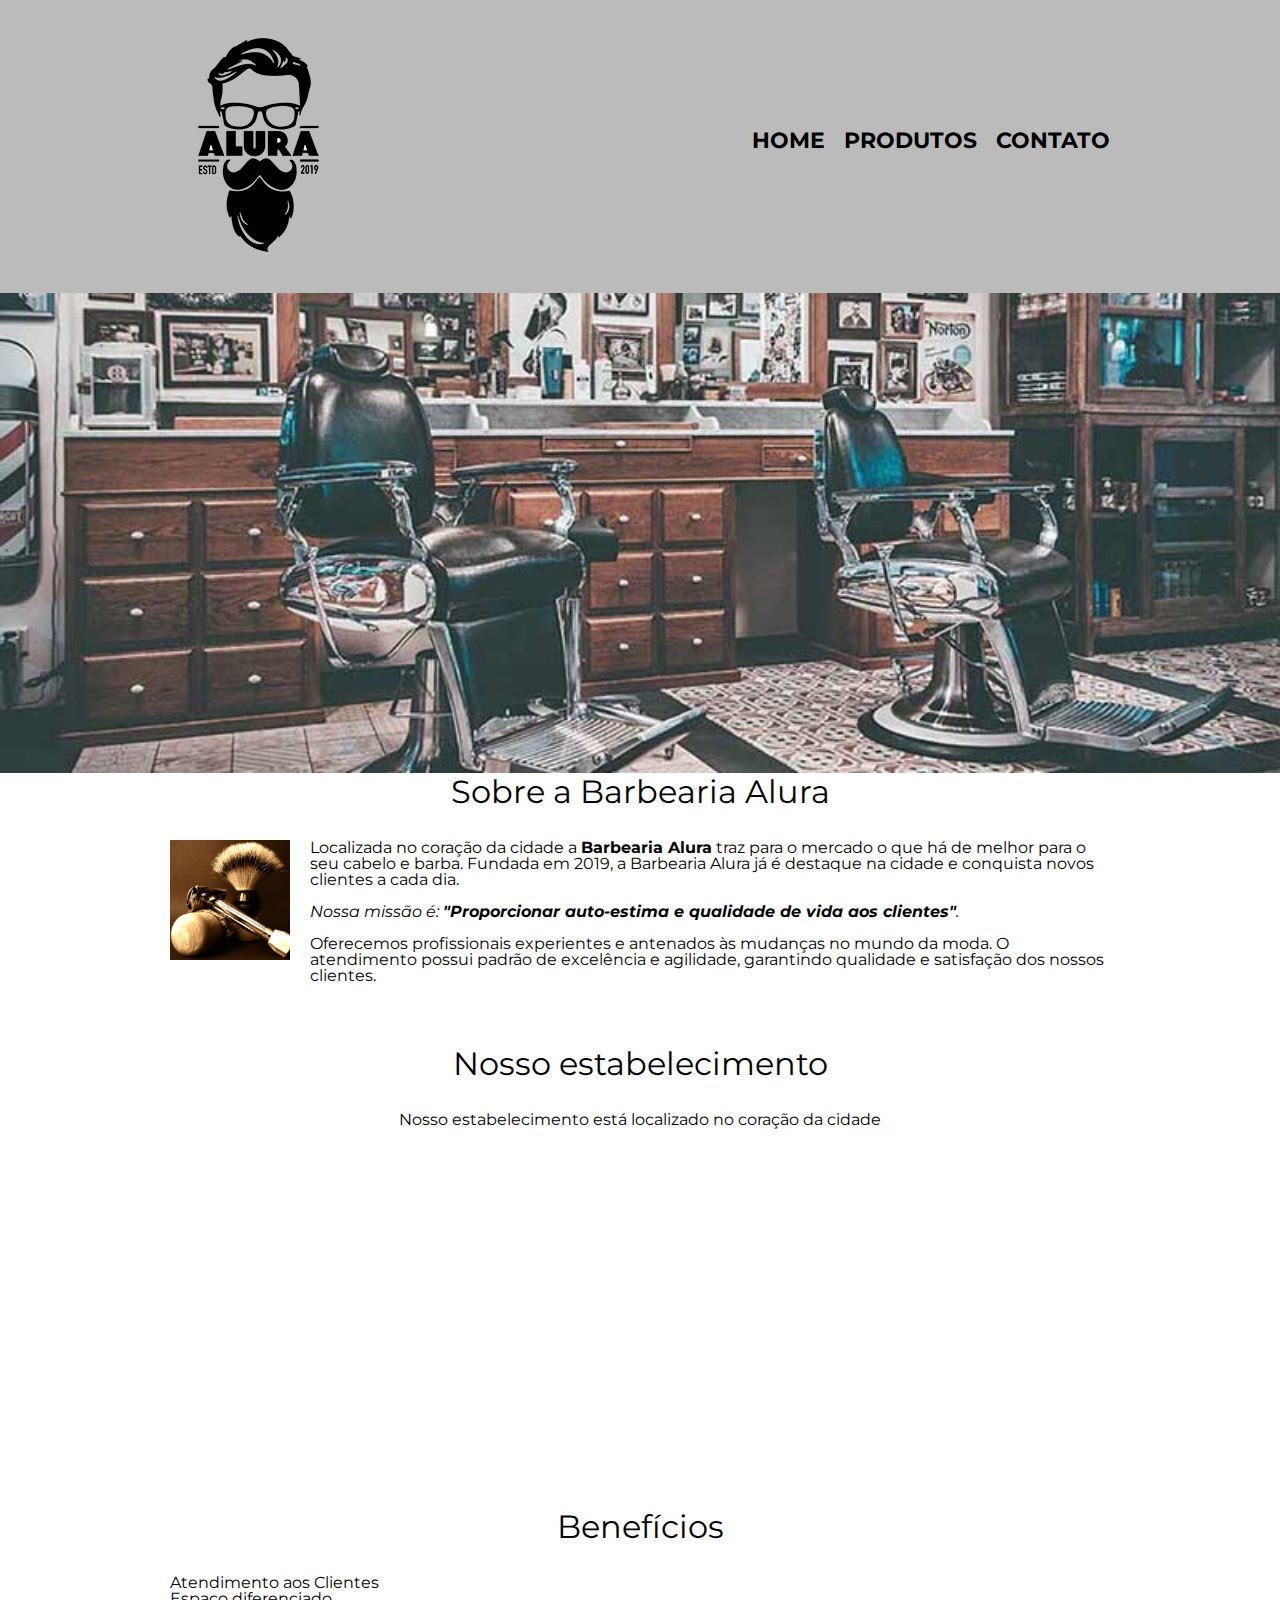
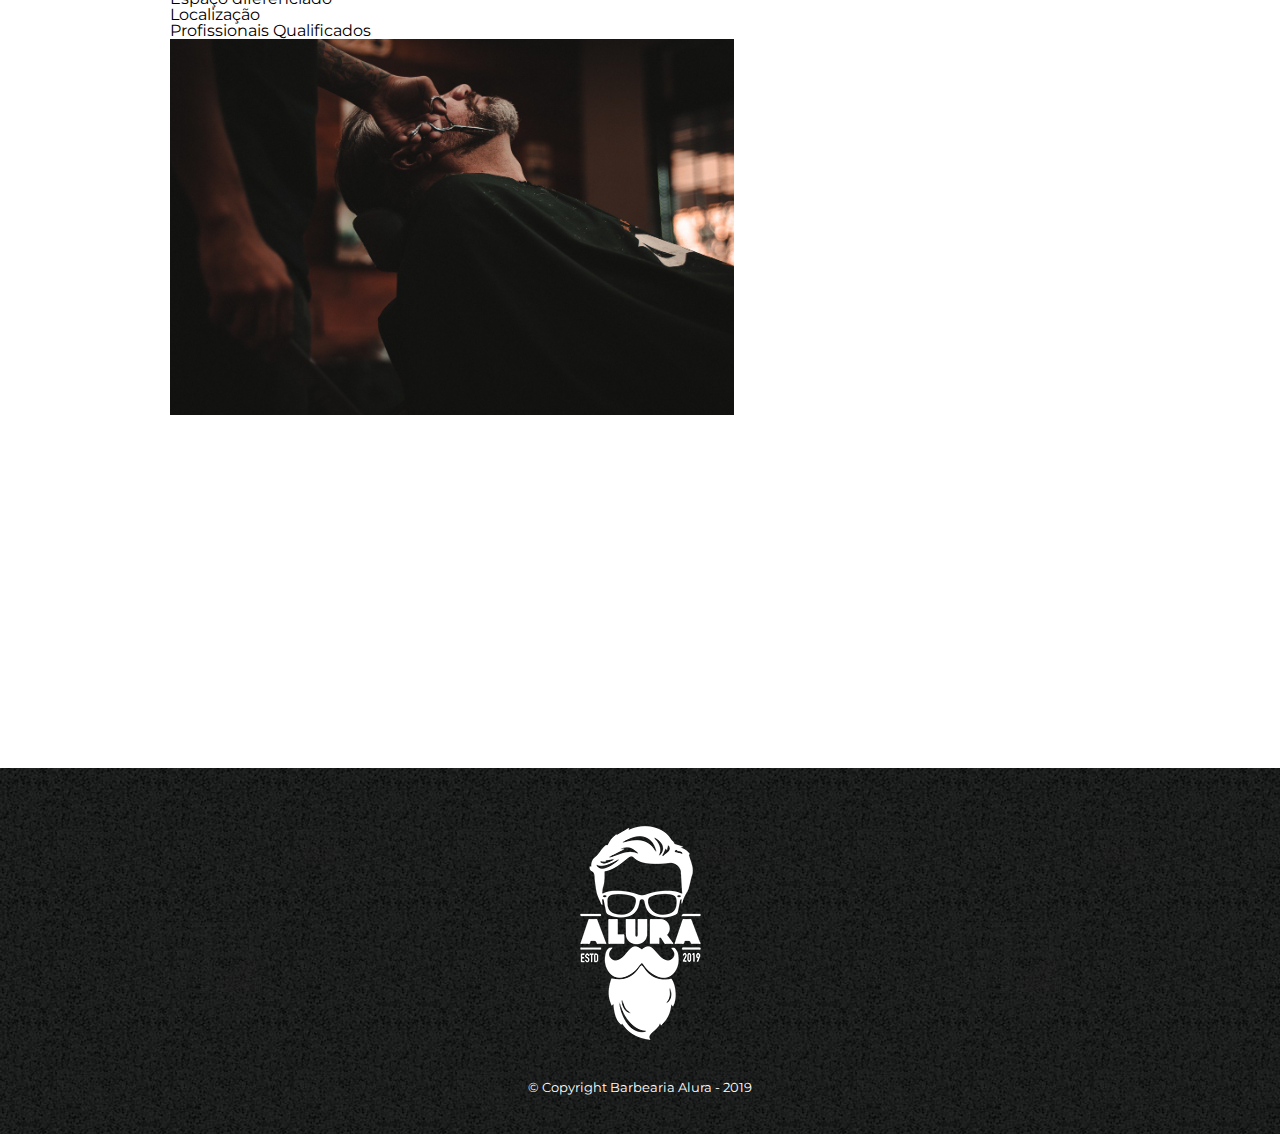
==== index.html @ b2327f67 "Parte 1, 2, 3 completa e inicio da parte 4" ====
<!DOCTYPE html>
<html lang="pt-br">

<head>
	<meta charset="UTF-8">
	<title>Barbearia Alura</title>

	<link rel="stylesheet" href="css/reset.css">
	<link rel="stylesheet" href="css/style.css">
	<link href="https://fonts.googleapis.com/css2?family=Montserrat&display=swap" rel="stylesheet">

</head>

<body>
	<header>
		<div class="caixa">
			<h1><img src="imagens/logo.png"></h1>

			<nav>
				<ul>
					<li><a href="index.html">Home</a></li>
					<li><a href="produtos.html">Produtos</a></li>
					<li><a href="contato.html">Contato</a></li>
				</ul>
			</nav>
		</div>
	</header>

	<img class="banner" src="imagens/banner.jpg">

	<main>
		<section class="principal">
			<h2 class="titulo-principal">Sobre a Barbearia Alura</h2>

			<img class="utensilios" src="imagens/utensilios.jpg" alt="Utensilios de um barbeiro.">

			<p>Localizada no coração da cidade a <strong>Barbearia Alura</strong> traz para o mercado o que há de melhor
				para o seu cabelo e barba. Fundada em 2019, a Barbearia Alura já é destaque na cidade e conquista novos
				clientes a cada dia.</p>

			<p id="missao"><em>Nossa missão é: <strong>"Proporcionar auto-estima e qualidade de vida aos
						clientes"</strong>.</em></p>

			<p>Oferecemos profissionais experientes e antenados às mudanças no mundo da moda. O atendimento possui
				padrão de excelência e agilidade, garantindo qualidade e satisfação dos nossos clientes.</p>
		</section>

		<section class="mapa">
			<h3 class="titulo-principal">Nosso estabelecimento</h3>
			<p>Nosso estabelecimento está localizado no coração da cidade</p>
			<iframe
				src="https://www.google.com/maps/embed?pb=!1m18!1m12!1m3!1d3656.4484611390417!2d-46.63465338446979!3d-23.58824428466962!2m3!1f0!2f0!3f0!3m2!1i1024!2i768!4f13.1!3m3!1m2!1s0x94ce5a2b2ed7f3a1%3A0xab35da2f5ca62674!2sCaelum%20-%20Escola%20de%20Tecnologia!5e0!3m2!1spt-BR!2sbr!4v1596118968115!5m2!1spt-BR!2sbr"
				width="100%" height="300" frameborder="0" style="border:0;" allowfullscreen="" aria-hidden="false"
				tabindex="0"></iframe>
		</section>

		<section class="beneficios">
			<h3 class="titulo-principal">Benefícios</h3>

			<ul>
				<li class="itens">Atendimento aos Clientes</li>
				<li class="itens">Espaço diferenciado</li>
				<li class="itens">Localização</li>
				<li class="itens">Profissionais Qualificados</li>
			</ul>

			<img src="imagens/beneficios.jpg" class="imagembeneficios">
			<div class="video">
				<iframe width="560" height="315" src="https://www.youtube.com/embed/wcVVXUV0YUY" frameborder="0"
					allow="accelerometer; autoplay; encrypted-media; gyroscope; picture-in-picture"
					allowfullscreen></iframe>
			</div>
		</section>
	</main>

	<footer>
		<img src="imagens/logo-branco.png">
		<p class="copyright">&copy; Copyright Barbearia Alura - 2019</p>
	</footer>
</body>

</html>
---- css/style.css ----
body {
	font-family: 'Montserrat', sans-serif;
}

header {
	background: #BBBBBB;
	padding: 20px 0;
}

.caixa {
	position: relative;
	width: 940px;
	margin: 0 auto;
}

nav {
	position: absolute;
	top: 110px;
	right: 0;
}

nav li {
	display: inline;
	margin: 0 0 0 15px;
}

nav a {
	text-transform: uppercase;
	color: #000000;
	font-weight: bold;
	font-size: 22px;
	text-decoration: none;
}

nav a:hover {
	color: #C78C19;
	text-decoration: underline;
}

.produtos {
	width: 940px;
	margin: 0 auto;
	padding: 50px 0;
}

.produtos li {
	display: inline-block;
	text-align: center;
	width: 30%;
	vertical-align: top;
	margin: 0 1.5%;
	padding: 30px 20px;
	box-sizing: border-box;
	border: 2px solid #000000;
	border-radius: 10px;
}

.produtos li:hover {
	border-color: #C78C19;
}

.produtos li:active {
	border-color: #088C19;	
}

.produtos li:hover h2 {
	font-size: 34px;
}

.produtos h2 {
	font-size: 30px;
	font-weight: bold;
}

.produto-descricao {
	font-size: 18px;
}

.produto-preco {
	font-size: 22px;
	font-weight: bold;
	margin-top: 10px;
}

footer {
	text-align: center;
	background: url("../imagens/bg.jpg");
	padding: 40px 0;
}

.copyright {
	color: #FFFFFF;
	font-size: 13px;
	margin: 20px 0 0;
}

main {
	width: 940px;
	margin: 0 auto;
}

form {
	margin: 40px 0;
}

form label, form legend {
	display:block;
	font-size: 20px;
	margin: 0 0 10px;
}

.input-padrao {
	display: block;
	margin: 0 0 20px;
	padding: 10px 25px;
	width: 50%;
}

.checkbox {
	margin: 20px 0;
}

.enviar {
	width:40%;
	padding: 15px 0;
	background: orange;
	color: white;
	font-weight: bold;
	font-size: 18px;
	border: none;
	border-radius: 5px;
	transition: 1s all;
	cursor: pointer;
}

.enviar:hover {
	background: darkorange;
	transform: scale(1.2);
}

table {
	margin: 20px 0 40px;
}

thead {
	background: #555555;
	color: white;
	font-weight: bold;
}

td, th {
	border: 1px solid #000000;
	padding: 8px 15px;
}


/* css da página inicial */
.banner {
	width:100%;
}

.titulo-principal {
	text-align: center;
	font-size: 2em;
	margin: 0 0 1em;
	clear: left;
}

.principal p {
	margin: 0 0 1em;
}

.principal strong {
	font-weight: bold;
}

.principal em {
	font-style: italic;
}

.utensilios {
	width: 120px;
	float: left;
	margin: 0 20px 20px 0;
}

.imagembeneficios {
	width: 60%;
}

.mapa {
	padding: 3em 0;
}
.mapa p {
	margin-bottom: 2em;
	text-align: center;
}

.video {
	width: 560px;
	margin: 1em auto;
}
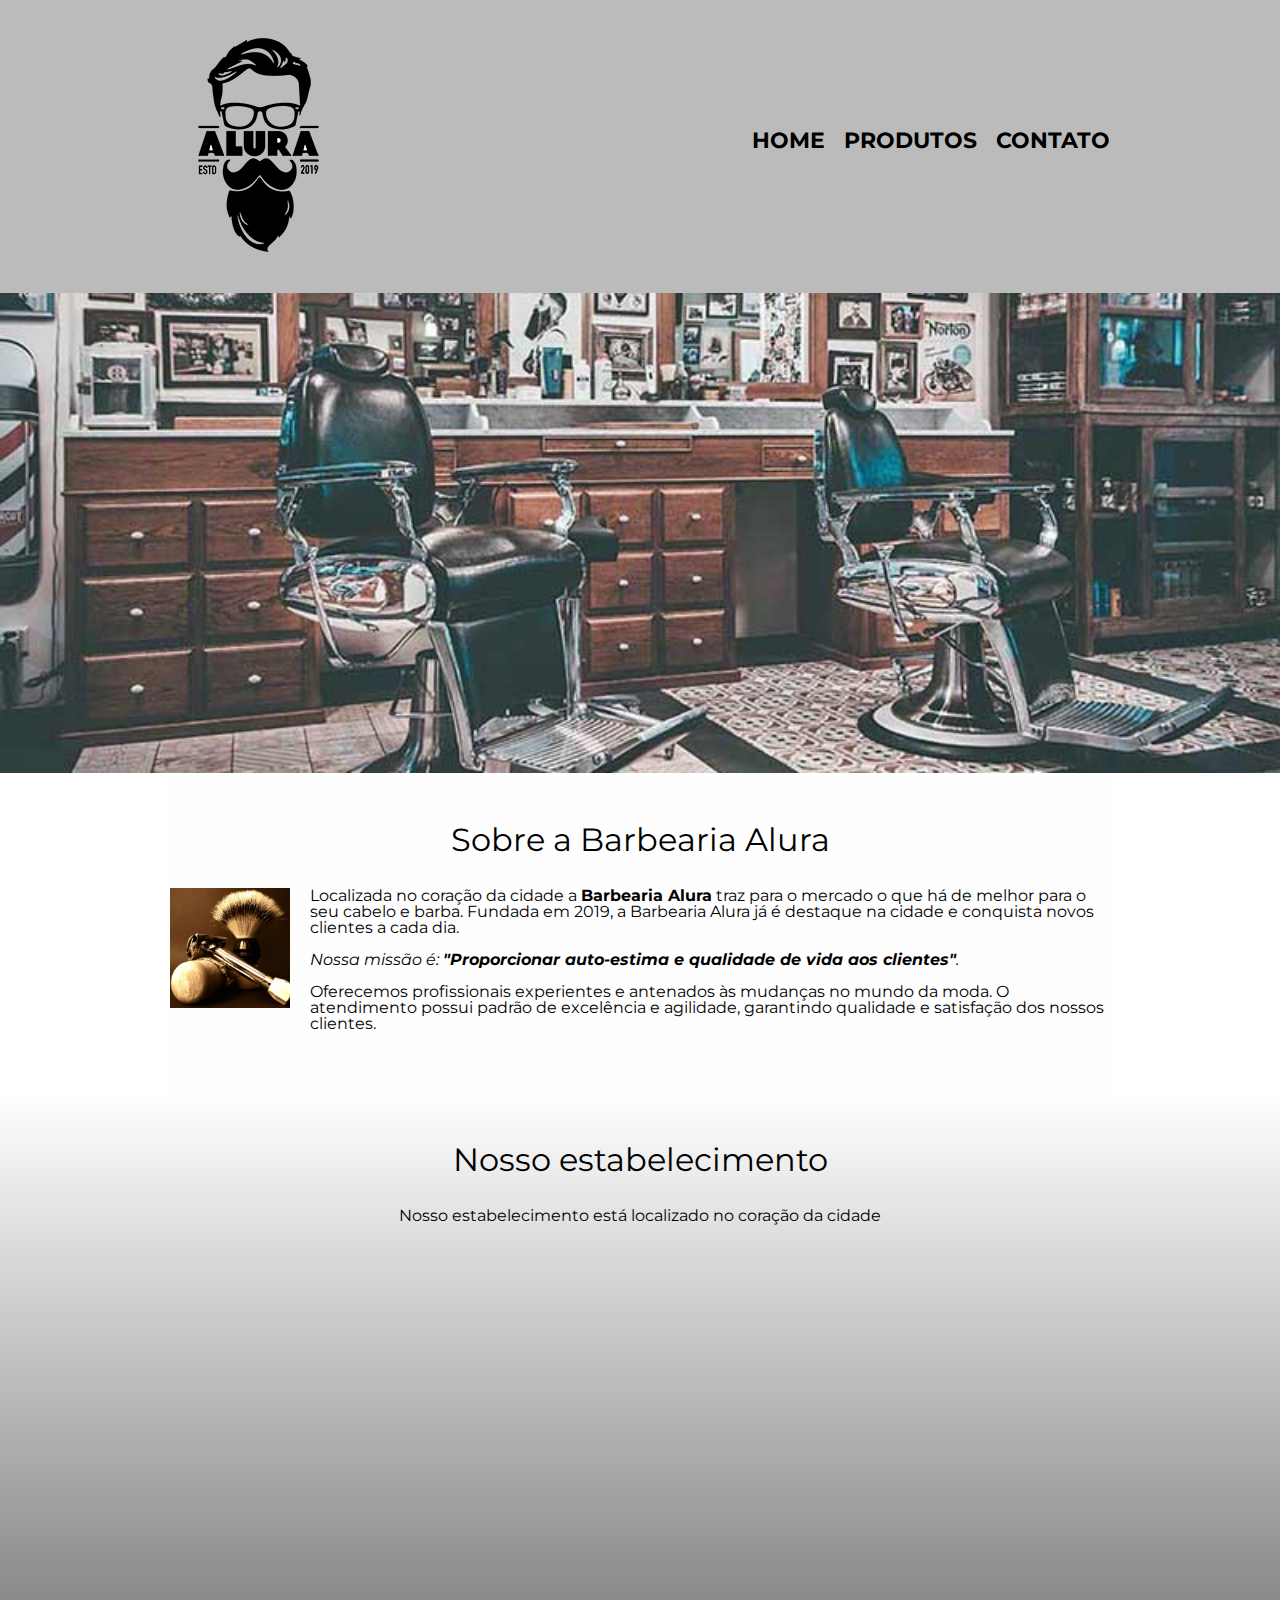
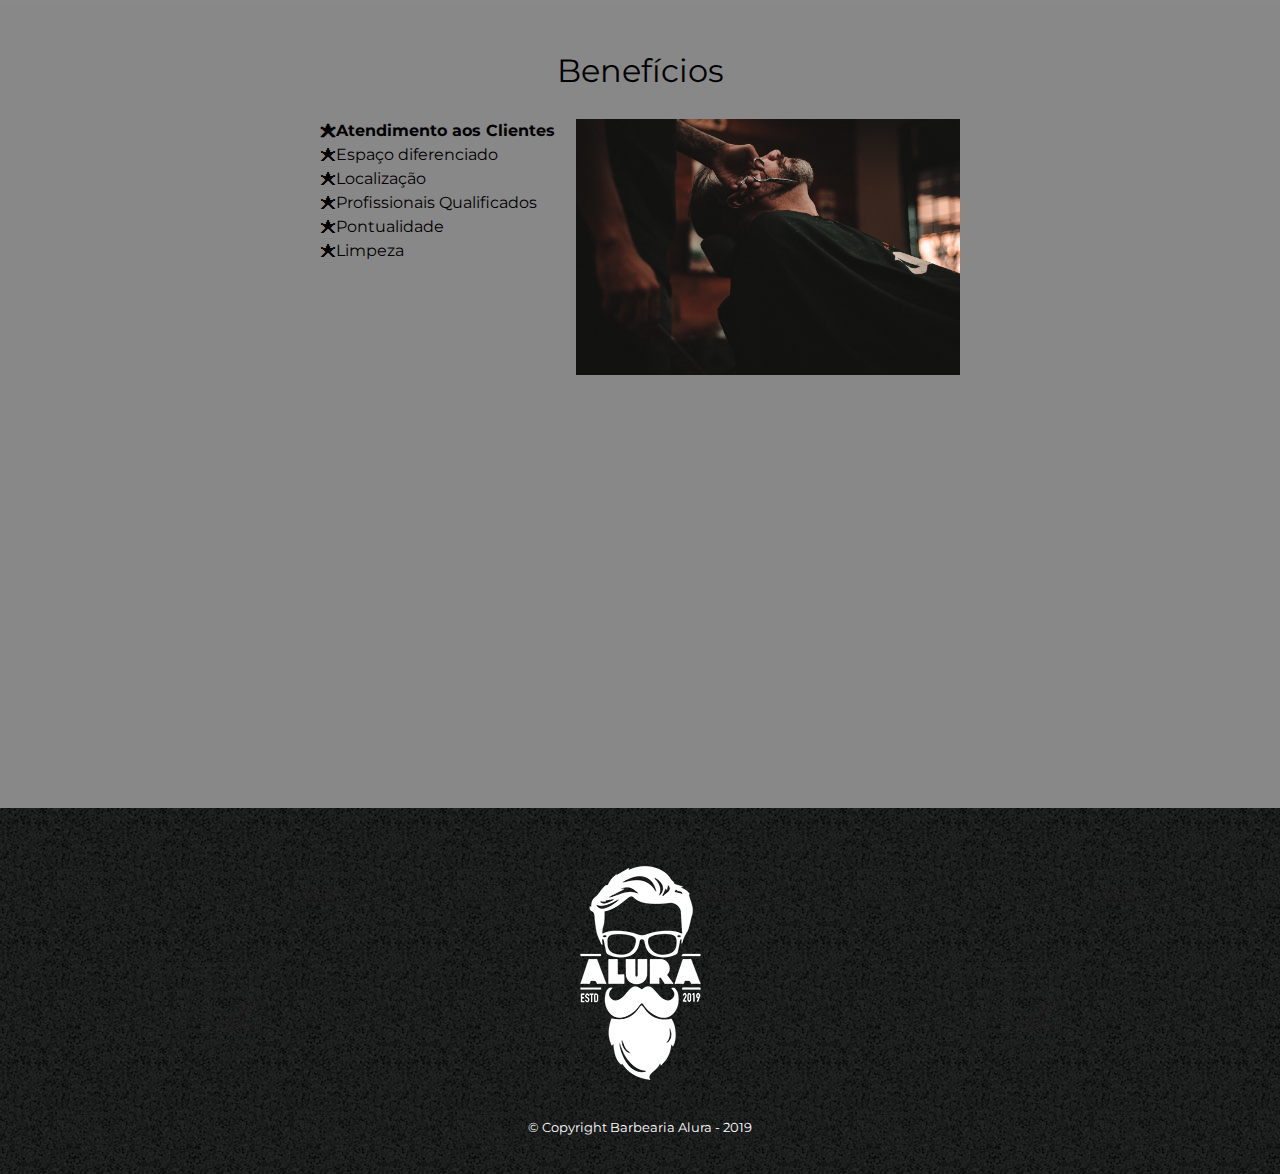
==== commit 67ddbabb: "Melhorando o CSS" ====
--- a/index.html
+++ b/index.html
@@ -48,23 +48,27 @@
 		<section class="mapa">
 			<h3 class="titulo-principal">Nosso estabelecimento</h3>
 			<p>Nosso estabelecimento está localizado no coração da cidade</p>
-			<iframe
-				src="https://www.google.com/maps/embed?pb=!1m18!1m12!1m3!1d3656.4484611390417!2d-46.63465338446979!3d-23.58824428466962!2m3!1f0!2f0!3f0!3m2!1i1024!2i768!4f13.1!3m3!1m2!1s0x94ce5a2b2ed7f3a1%3A0xab35da2f5ca62674!2sCaelum%20-%20Escola%20de%20Tecnologia!5e0!3m2!1spt-BR!2sbr!4v1596118968115!5m2!1spt-BR!2sbr"
-				width="100%" height="300" frameborder="0" style="border:0;" allowfullscreen="" aria-hidden="false"
-				tabindex="0"></iframe>
+			<div class="mapa-conteudo">
+				<iframe
+					src="https://www.google.com/maps/embed?pb=!1m18!1m12!1m3!1d3656.4484611390417!2d-46.63465338446979!3d-23.58824428466962!2m3!1f0!2f0!3f0!3m2!1i1024!2i768!4f13.1!3m3!1m2!1s0x94ce5a2b2ed7f3a1%3A0xab35da2f5ca62674!2sCaelum%20-%20Escola%20de%20Tecnologia!5e0!3m2!1spt-BR!2sbr!4v1596118968115!5m2!1spt-BR!2sbr"
+					width="100%" height="300" frameborder="0" style="border:0;" allowfullscreen="" aria-hidden="false"
+					tabindex="0"></iframe>
+			</div>
 		</section>
 
 		<section class="beneficios">
 			<h3 class="titulo-principal">Benefícios</h3>
 
-			<ul>
-				<li class="itens">Atendimento aos Clientes</li>
-				<li class="itens">Espaço diferenciado</li>
-				<li class="itens">Localização</li>
-				<li class="itens">Profissionais Qualificados</li>
-			</ul>
-
-			<img src="imagens/beneficios.jpg" class="imagembeneficios">
+			<div class="conteudo-beneficios">
+				<ul class="lista-beneficios">
+					<li class="itens">Atendimento aos Clientes</li>
+					<li class="itens">Espaço diferenciado</li>
+					<li class="itens">Localização</li>
+					<li class="itens">Profissionais Qualificados</li>
+					<li class="itens">Pontualidade</li>
+					<li class="itens">Limpeza</li>
+				</ul><img src="imagens/beneficios.jpg" class="imagem-beneficios">
+			</div>
 			<div class="video">
 				<iframe width="560" height="315" src="https://www.youtube.com/embed/wcVVXUV0YUY" frameborder="0"
 					allow="accelerometer; autoplay; encrypted-media; gyroscope; picture-in-picture"
--- a/css/style.css
+++ b/css/style.css
@@ -95,8 +95,7 @@
 }
 
 main {
-	width: 940px;
-	margin: 0 auto;
+
 }
 
 form {
@@ -166,6 +165,13 @@
 	clear: left;
 }
 
+.principal {
+	padding: 3em 0;
+	background-color: #FEFEFE;
+	width: 940px;
+	margin: 0 auto;
+}
+
 .principal p {
 	margin: 0 0 1em;
 }
@@ -184,12 +190,16 @@
 	margin: 0 20px 20px 0;
 }
 
-.imagembeneficios {
-	width: 60%;
-}
-
 .mapa {
 	padding: 3em 0;
+	background: linear-gradient(#FEFEFE, #888888);
+
+}
+
+.mapa-conteudo {
+	width: 940px;
+	margin: 0 auto;
+
 }
 .mapa p {
 	margin-bottom: 2em;
@@ -198,5 +208,36 @@
 
 .video {
 	width: 560px;
-	margin: 1em auto;
+	margin: 2em auto;
+}
+
+.beneficios {
+	padding: 3em 0;
+	background-color: #888888;
+}
+
+.itens:before {
+	content: "🟊";
+}
+
+.conteudo-beneficios {
+	width: 640px;
+	margin: 0 auto;
+	
+}
+.lista-beneficios {
+	width: 40%;
+	display: inline-block;
+	vertical-align: top;
+}
+
+.itens {
+	line-height: 1.5;
+}
+
+.itens:first-child{
+	font-weight: bold;
+}
+.imagem-beneficios {
+	width: 60%;
 }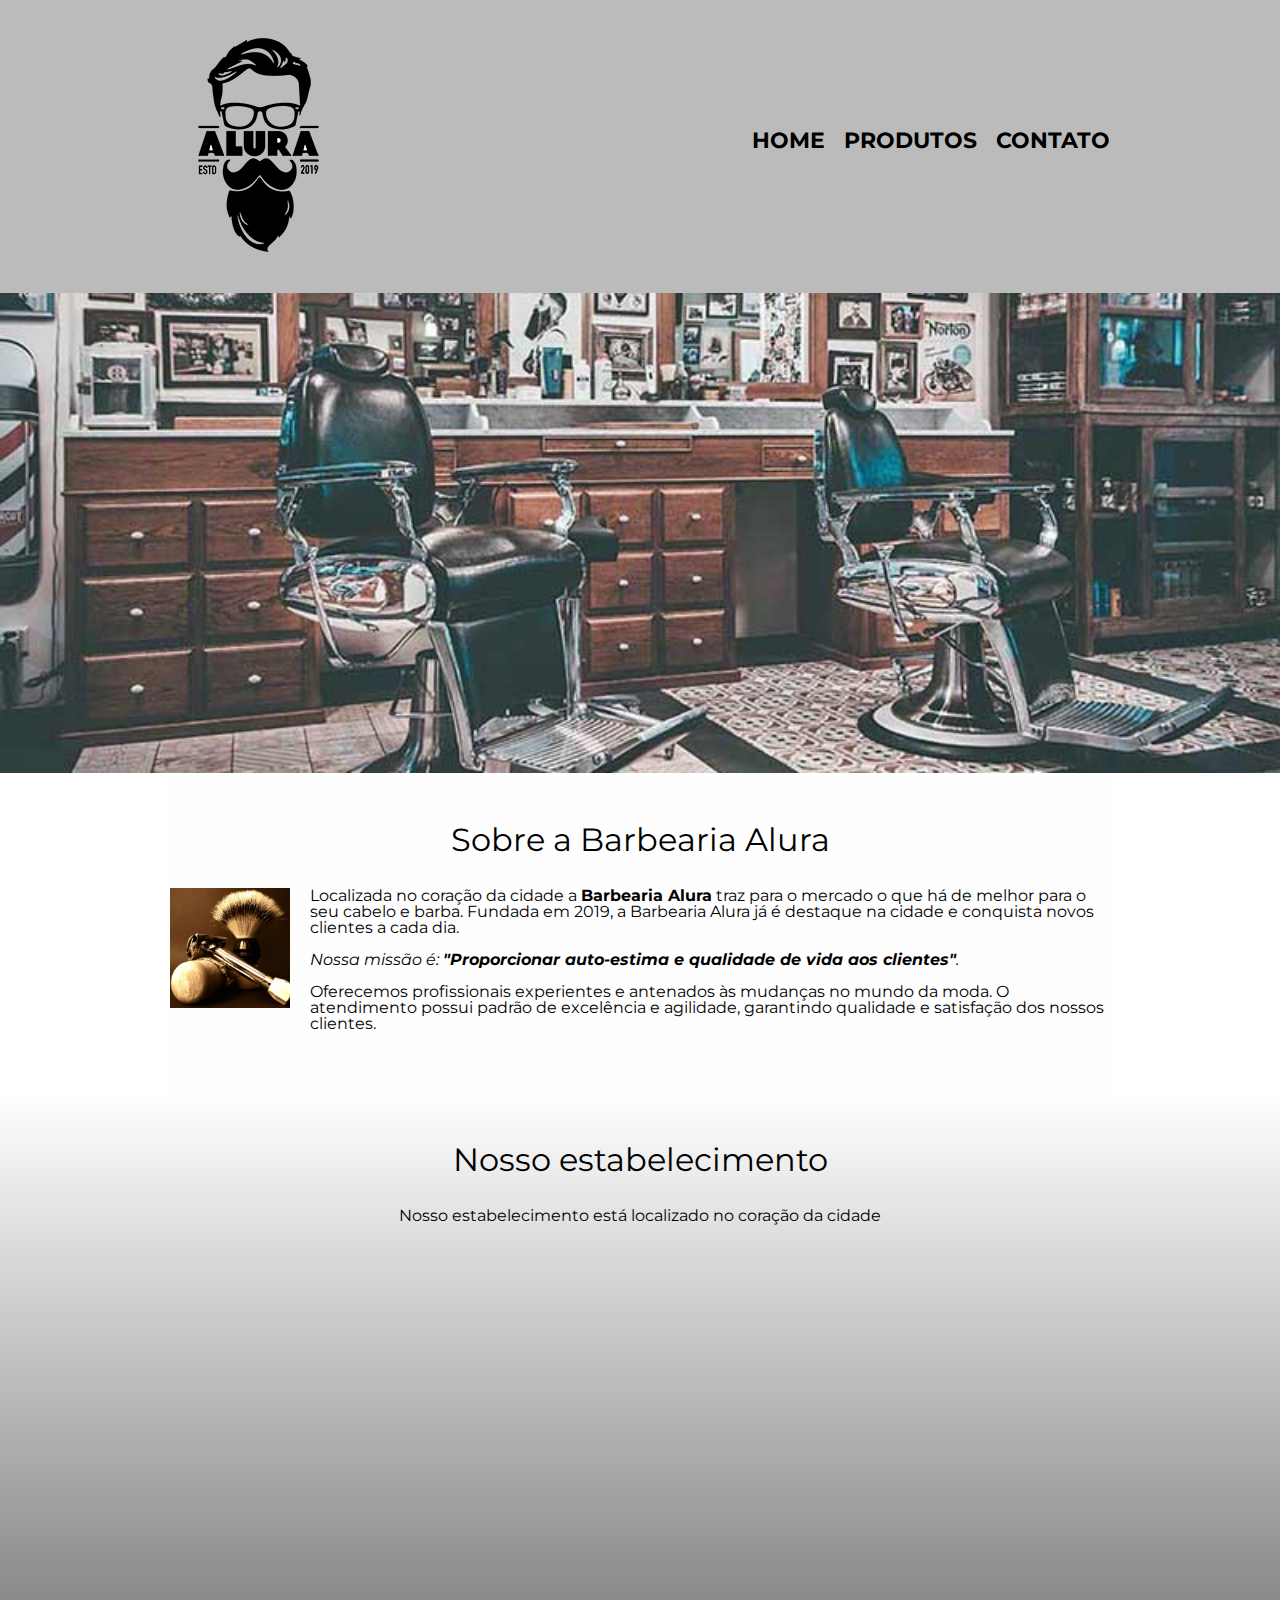
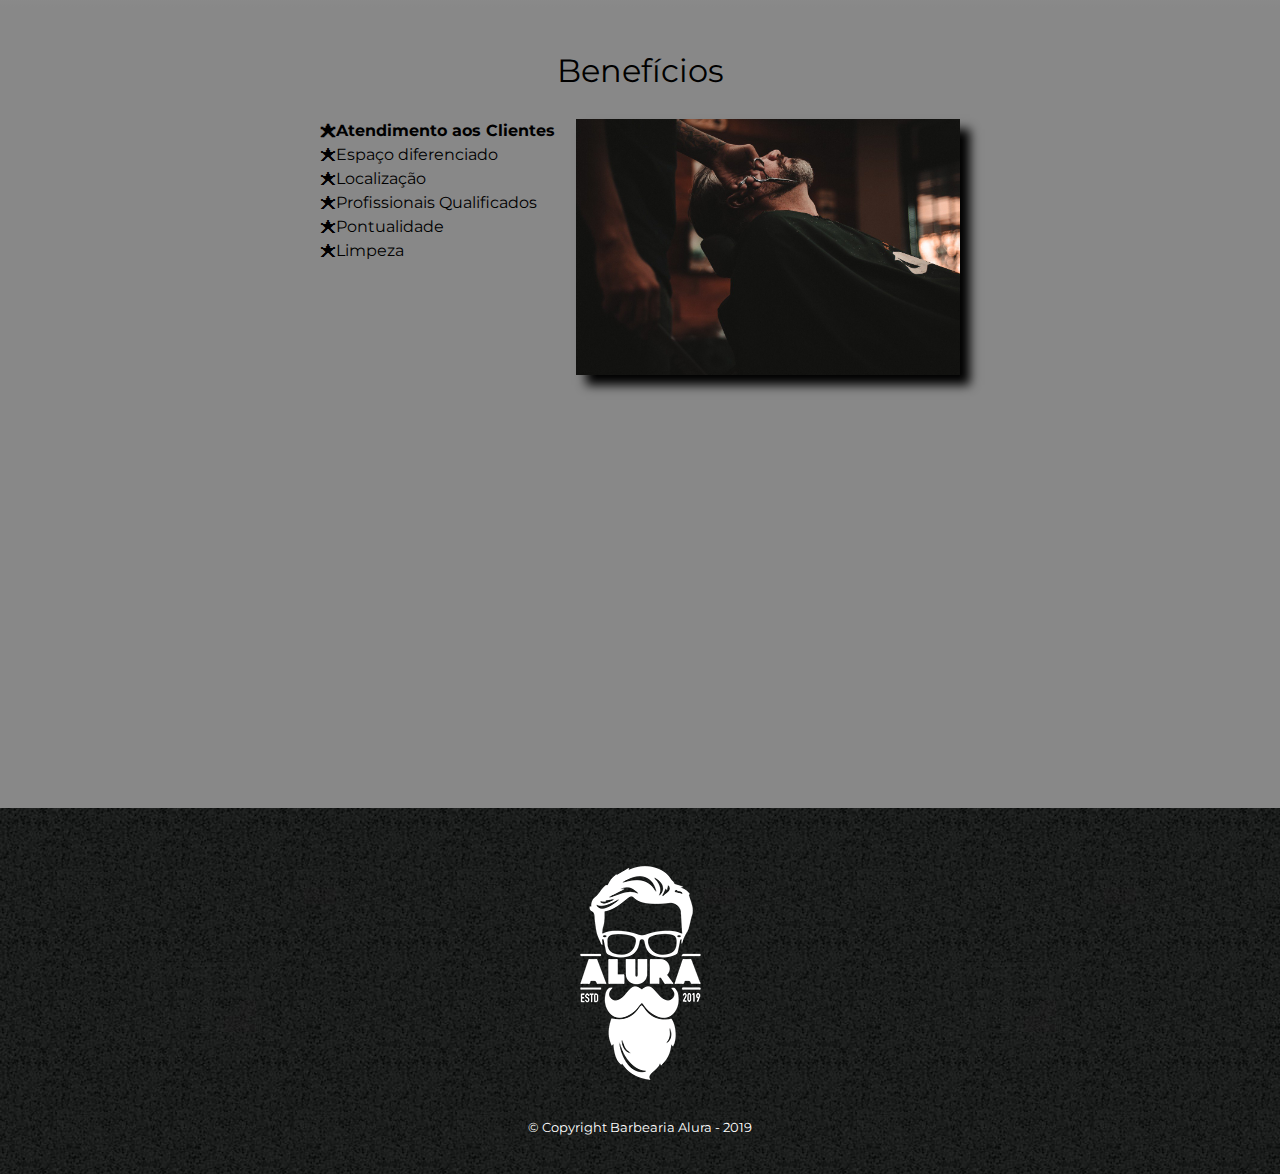
==== commit f6ddaf2f: "Responsividade e Finalização" ====
--- a/index.html
+++ b/index.html
@@ -3,6 +3,7 @@
 
 <head>
 	<meta charset="UTF-8">
+	<meta name="viewport" content="width=device-width"	>
 	<title>Barbearia Alura</title>
 
 	<link rel="stylesheet" href="css/reset.css">
@@ -70,7 +71,7 @@
 				</ul><img src="imagens/beneficios.jpg" class="imagem-beneficios">
 			</div>
 			<div class="video">
-				<iframe width="560" height="315" src="https://www.youtube.com/embed/wcVVXUV0YUY" frameborder="0"
+				<iframe width="100%" height="315" src="https://www.youtube.com/embed/wcVVXUV0YUY" frameborder="0"
 					allow="accelerometer; autoplay; encrypted-media; gyroscope; picture-in-picture"
 					allowfullscreen></iframe>
 			</div>
--- a/css/style.css
+++ b/css/style.css
@@ -94,10 +94,6 @@
 	margin: 20px 0 0;
 }
 
-main {
-
-}
-
 form {
 	margin: 40px 0;
 }
@@ -211,6 +207,7 @@
 	margin: 2em auto;
 }
 
+
 .beneficios {
 	padding: 3em 0;
 	background-color: #888888;
@@ -240,4 +237,29 @@
 }
 .imagem-beneficios {
 	width: 60%;
+	opacity: 1;
+	transition: 400ms;
+	box-shadow: 10px 10px 10px #000000;
+}
+
+.imagem-beneficios:hover {
+	opacity: 0.3;
+}
+
+@media screen and (max-width:480px) {
+	.caixa, .principal, .conteudo-beneficios, .mapa-conteudo, .video {
+		width: auto;
+	}
+
+	h1 {
+		text-align: center;
+	}
+
+	nav {
+		position: static;
+	}
+	
+	.lista-beneficios, .imagem-beneficios {
+		width: 100%;
+	}
 }